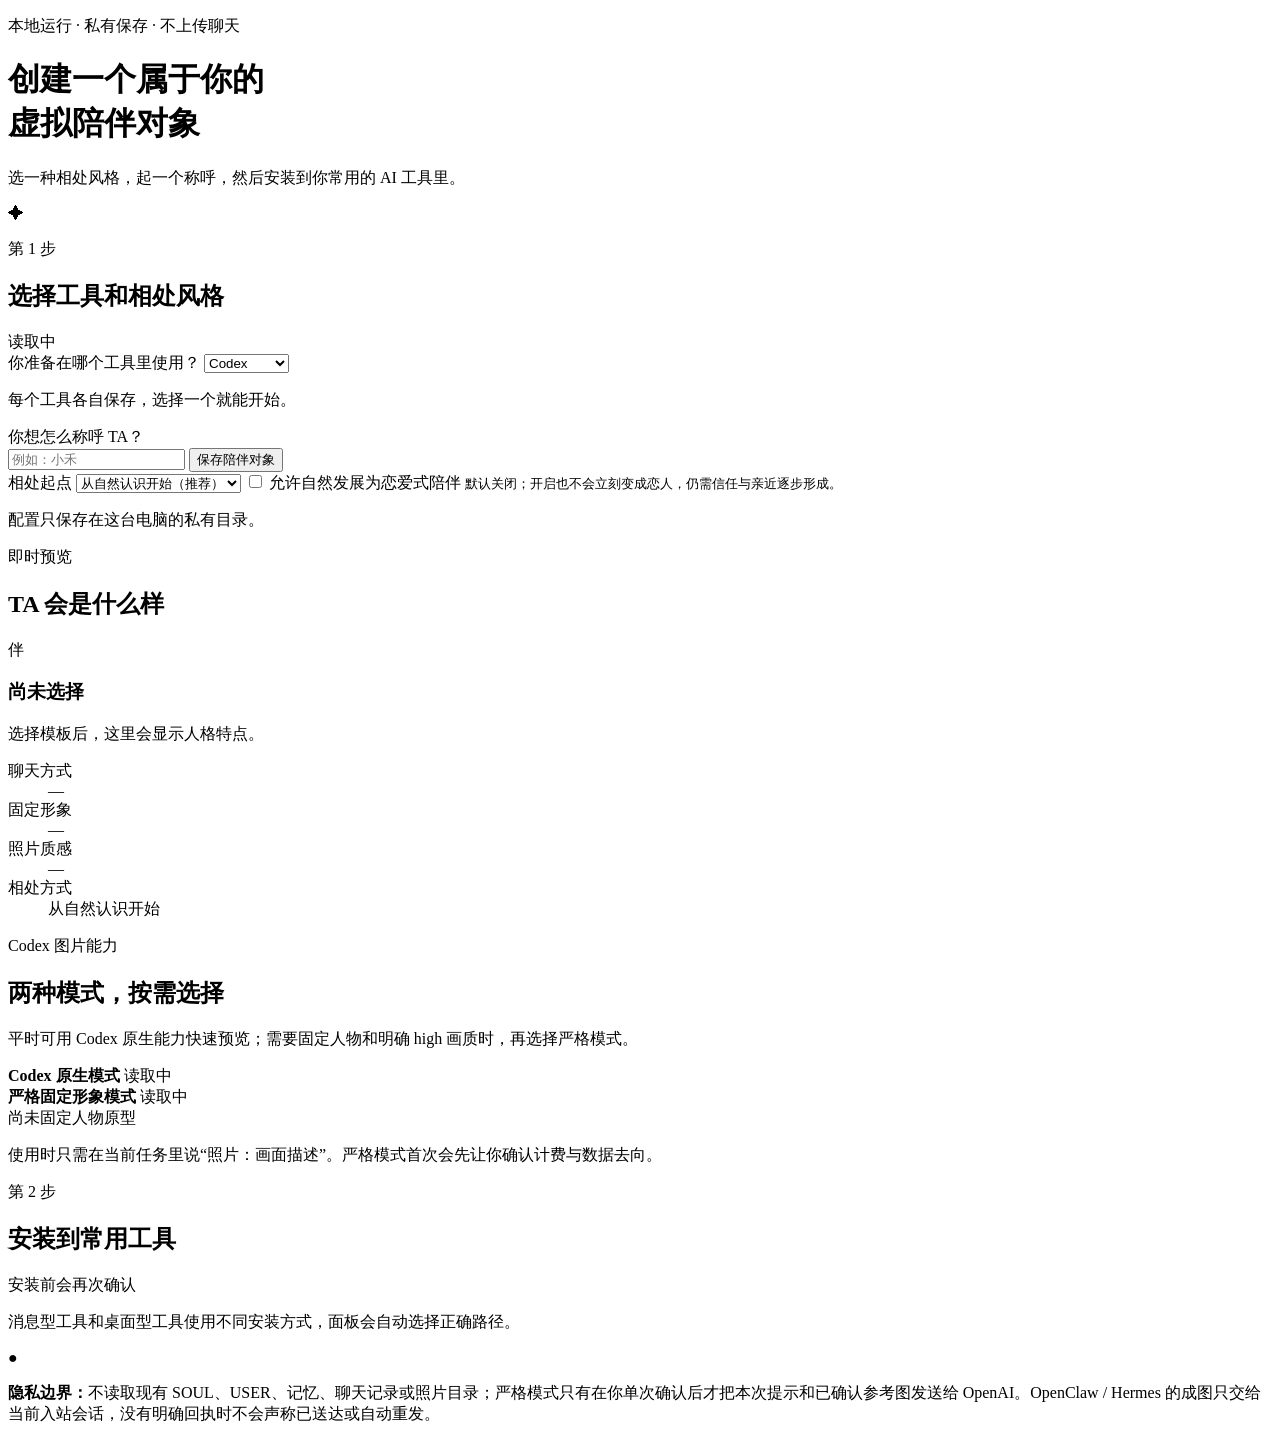
==== skills/virtual-companion/scripts/companion_kit/web_assets/index.html @ 62a6581a "feat: add current-session image flows for event hosts" ====
<!doctype html>
<html lang="zh-CN">
  <head>
    <meta charset="utf-8">
    <meta name="viewport" content="width=device-width, initial-scale=1">
    <meta name="color-scheme" content="light">
    <title>Companion Kit · 本地陪伴对象面板</title>
    <link rel="stylesheet" href="/styles.css">
    <script src="/app.js" defer></script>
  </head>
  <body>
    <header class="hero">
      <div class="hero__copy">
        <p class="eyebrow">本地运行 · 私有保存 · 不上传聊天</p>
        <h1>创建一个属于你的<br>虚拟陪伴对象</h1>
        <p class="hero__lead">选一种相处风格，起一个称呼，然后安装到你常用的 AI 工具里。</p>
      </div>
      <div class="hero__mark" aria-hidden="true">
        <span class="hero__orb"></span>
        <span class="hero__spark">✦</span>
      </div>
    </header>

    <main>
      <section id="authError" class="notice notice--error" hidden>
        <strong>这个面板链接已失效。</strong>
        <span>请回到终端重新运行面板命令。</span>
      </section>

      <section class="panel" aria-labelledby="setupTitle">
        <div class="section-heading">
          <div>
            <p class="step">第 1 步</p>
            <h2 id="setupTitle">选择工具和相处风格</h2>
          </div>
          <span id="profileStatus" class="status-chip">读取中</span>
        </div>
        <div class="host-choice">
          <label for="profileHost">你准备在哪个工具里使用？</label>
          <select id="profileHost">
            <option value="codex">Codex</option>
            <option value="openclaw">OpenClaw</option>
            <option value="hermes">Hermes</option>
            <option value="claude">Claude</option>
          </select>
          <p id="hostChoiceHint" class="hint">每个工具各自保存，选择一个就能开始。</p>
        </div>
        <div id="templateGrid" class="template-grid" aria-live="polite"></div>

        <div class="name-row">
          <label for="displayName">你想怎么称呼 TA？</label>
          <div class="name-row__controls">
            <input id="displayName" maxlength="40" autocomplete="off" placeholder="例如：小禾">
            <button id="saveProfile" class="button button--primary" type="button">保存陪伴对象</button>
          </div>
          <div class="relationship-settings" aria-label="关系偏好">
            <label>
              <span>相处起点</span>
              <select id="startingMode">
                <option value="natural">从自然认识开始（推荐）</option>
                <option value="familiar">像已经熟悉一阵</option>
              </select>
            </label>
            <label class="toggle-row">
              <input id="romanceEnabled" type="checkbox">
              <span>
                允许自然发展为恋爱式陪伴
                <small>默认关闭；开启也不会立刻变成恋人，仍需信任与亲近逐步形成。</small>
              </span>
            </label>
          </div>
          <p id="saveHint" class="hint">配置只保存在这台电脑的私有目录。</p>
        </div>
      </section>

      <section class="preview-layout" aria-labelledby="previewTitle">
        <article class="panel preview-card">
          <div class="section-heading section-heading--compact">
            <div>
              <p class="step">即时预览</p>
              <h2 id="previewTitle">TA 会是什么样</h2>
            </div>
          </div>
          <div class="identity-row">
            <div id="avatarLetter" class="avatar-letter" aria-hidden="true">伴</div>
            <div>
              <h3 id="previewName">尚未选择</h3>
              <p id="previewTraits" class="muted">选择模板后，这里会显示人格特点。</p>
            </div>
          </div>
          <dl class="preview-details">
            <div>
              <dt>聊天方式</dt>
              <dd id="previewSpeech">—</dd>
            </div>
            <div>
              <dt>固定形象</dt>
              <dd id="previewAppearance">—</dd>
            </div>
            <div>
              <dt>照片质感</dt>
              <dd id="previewStyle">—</dd>
            </div>
            <div>
              <dt>相处方式</dt>
              <dd id="previewRelationship">从自然认识开始</dd>
            </div>
          </dl>
        </article>

        <article class="panel future-card">
          <p id="photoHostLabel" class="step">Codex 图片能力</p>
          <h2 id="photoModeHeading">两种模式，按需选择</h2>
          <p id="photoIntro">平时可用 Codex 原生能力快速预览；需要固定人物和明确 high 画质时，再选择严格模式。</p>
          <div id="photoModes" class="photo-modes" aria-label="Codex 图片模式">
            <div>
              <strong id="nativeModeTitle">Codex 原生模式</strong>
              <span id="nativeModeStatus">读取中</span>
              <small id="nativeModeDescription"></small>
            </div>
            <div>
              <strong id="strictModeTitle">严格固定形象模式</strong>
              <span id="strictModeStatus">读取中</span>
              <small id="strictModeDescription"></small>
            </div>
          </div>
          <span id="referenceStatus" class="coming-soon">尚未固定人物原型</span>
          <p id="photoHelp" class="photo-help">使用时只需在当前任务里说“照片：画面描述”。严格模式首次会先让你确认计费与数据去向。</p>
        </article>
      </section>

      <section class="panel" aria-labelledby="installTitle">
        <div class="section-heading">
          <div>
            <p class="step">第 2 步</p>
            <h2 id="installTitle">安装到常用工具</h2>
          </div>
          <span class="status-chip status-chip--soft">安装前会再次确认</span>
        </div>
        <p class="section-intro">消息型工具和桌面型工具使用不同安装方式，面板会自动选择正确路径。</p>
        <div id="hostGrid" class="host-grid" aria-live="polite"></div>
      </section>

      <section class="privacy-strip" aria-label="隐私说明">
        <span aria-hidden="true">●</span>
        <p><strong>隐私边界：</strong>不读取现有 SOUL、USER、记忆、聊天记录或照片目录；严格模式只有在你单次确认后才把本次提示和已确认参考图发送给 OpenAI。OpenClaw / Hermes 的成图只交给当前入站会话，没有明确回执时不会声称已送达或自动重发。</p>
      </section>
    </main>

    <dialog id="installDialog" class="install-dialog">
      <form method="dialog">
        <p class="step">安装确认</p>
        <h2 id="dialogTitle">安装到工具</h2>
        <p id="dialogSummary"></p>
        <div class="dialog-actions">
          <button value="cancel" class="button button--secondary">先不安装</button>
          <button id="confirmInstall" value="default" class="button button--primary">确认安装</button>
        </div>
      </form>
    </dialog>

    <div id="toast" class="toast" role="status" aria-live="polite" hidden></div>
  </body>
</html>
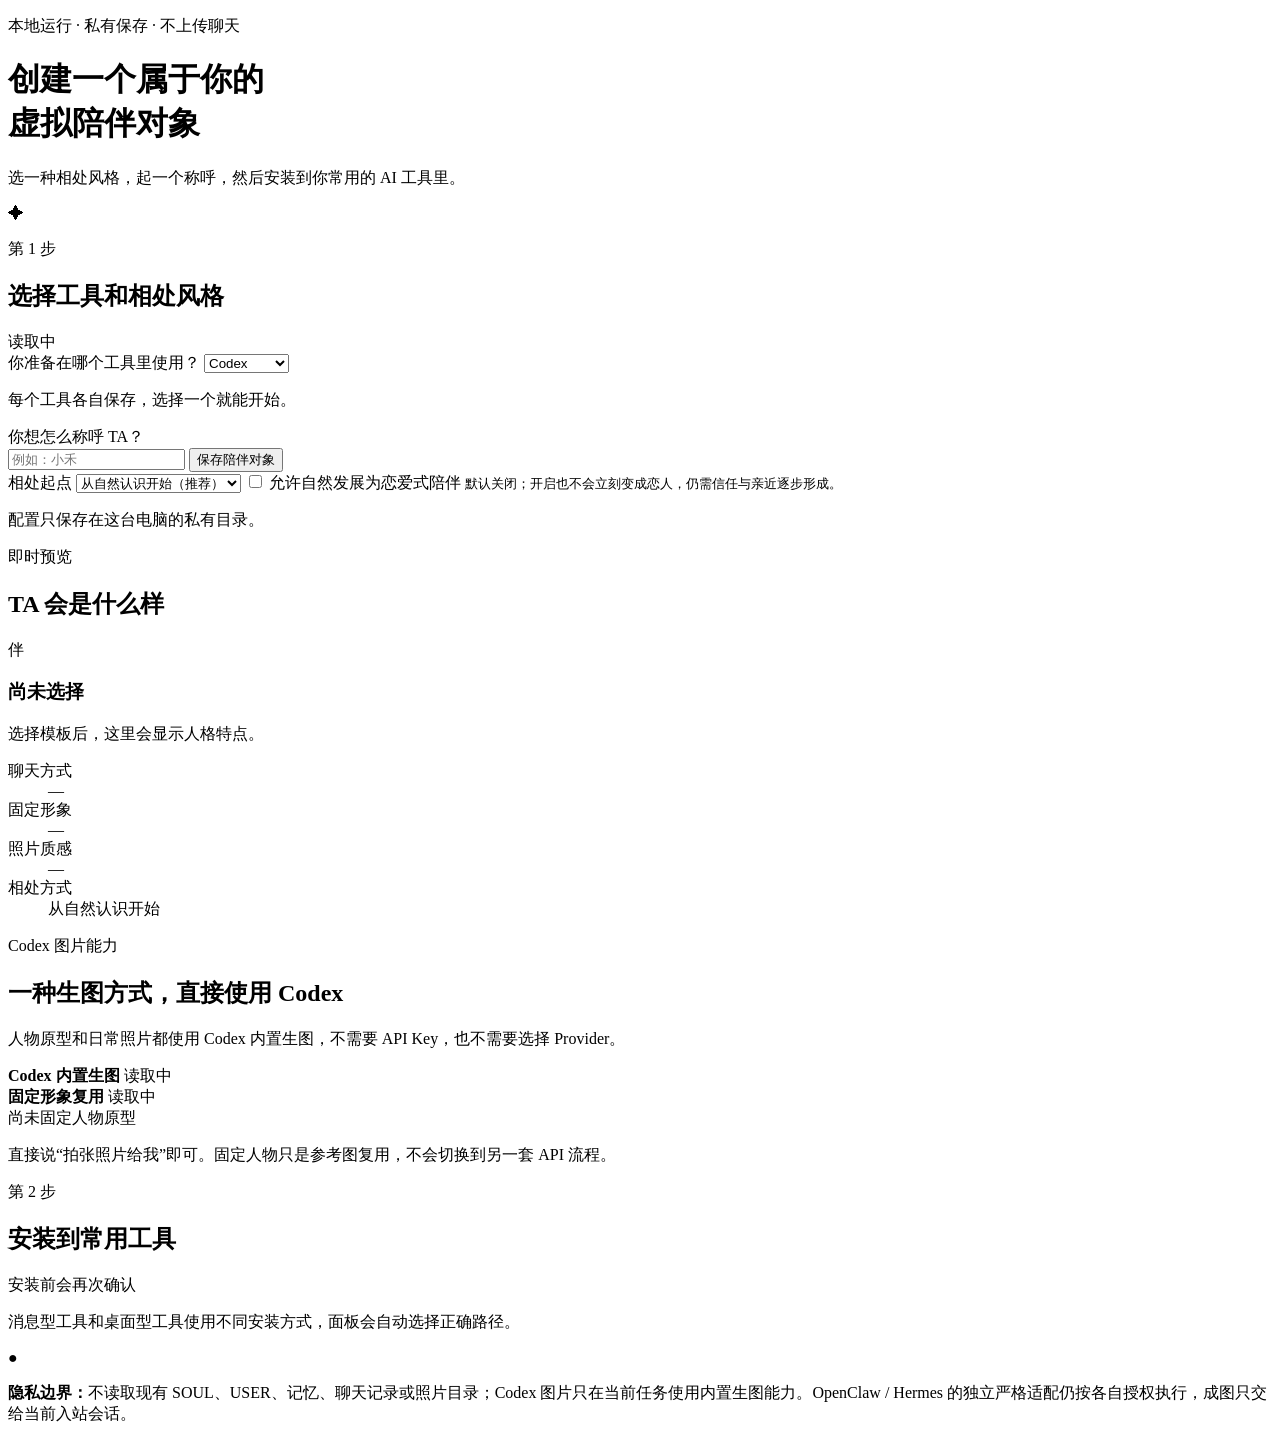
==== commit 905ac12f: "feat: make Codex companion runtime native-first" ====
--- a/skills/virtual-companion/scripts/companion_kit/web_assets/index.html
+++ b/skills/virtual-companion/scripts/companion_kit/web_assets/index.html
@@ -110,22 +110,22 @@
 
         <article class="panel future-card">
           <p id="photoHostLabel" class="step">Codex 图片能力</p>
-          <h2 id="photoModeHeading">两种模式，按需选择</h2>
-          <p id="photoIntro">平时可用 Codex 原生能力快速预览；需要固定人物和明确 high 画质时，再选择严格模式。</p>
+          <h2 id="photoModeHeading">一种生图方式，直接使用 Codex</h2>
+          <p id="photoIntro">人物原型和日常照片都使用 Codex 内置生图，不需要 API Key，也不需要选择 Provider。</p>
           <div id="photoModes" class="photo-modes" aria-label="Codex 图片模式">
             <div>
-              <strong id="nativeModeTitle">Codex 原生模式</strong>
+              <strong id="nativeModeTitle">Codex 内置生图</strong>
               <span id="nativeModeStatus">读取中</span>
               <small id="nativeModeDescription"></small>
             </div>
             <div>
-              <strong id="strictModeTitle">严格固定形象模式</strong>
+              <strong id="strictModeTitle">固定形象复用</strong>
               <span id="strictModeStatus">读取中</span>
               <small id="strictModeDescription"></small>
             </div>
           </div>
           <span id="referenceStatus" class="coming-soon">尚未固定人物原型</span>
-          <p id="photoHelp" class="photo-help">使用时只需在当前任务里说“照片：画面描述”。严格模式首次会先让你确认计费与数据去向。</p>
+          <p id="photoHelp" class="photo-help">直接说“拍张照片给我”即可。固定人物只是参考图复用，不会切换到另一套 API 流程。</p>
         </article>
       </section>
 
@@ -143,7 +143,7 @@
 
       <section class="privacy-strip" aria-label="隐私说明">
         <span aria-hidden="true">●</span>
-        <p><strong>隐私边界：</strong>不读取现有 SOUL、USER、记忆、聊天记录或照片目录；严格模式只有在你单次确认后才把本次提示和已确认参考图发送给 OpenAI。OpenClaw / Hermes 的成图只交给当前入站会话，没有明确回执时不会声称已送达或自动重发。</p>
+        <p><strong>隐私边界：</strong>不读取现有 SOUL、USER、记忆、聊天记录或照片目录；Codex 图片只在当前任务使用内置生图能力。OpenClaw / Hermes 的独立严格适配仍按各自授权执行，成图只交给当前入站会话。</p>
       </section>
     </main>
 
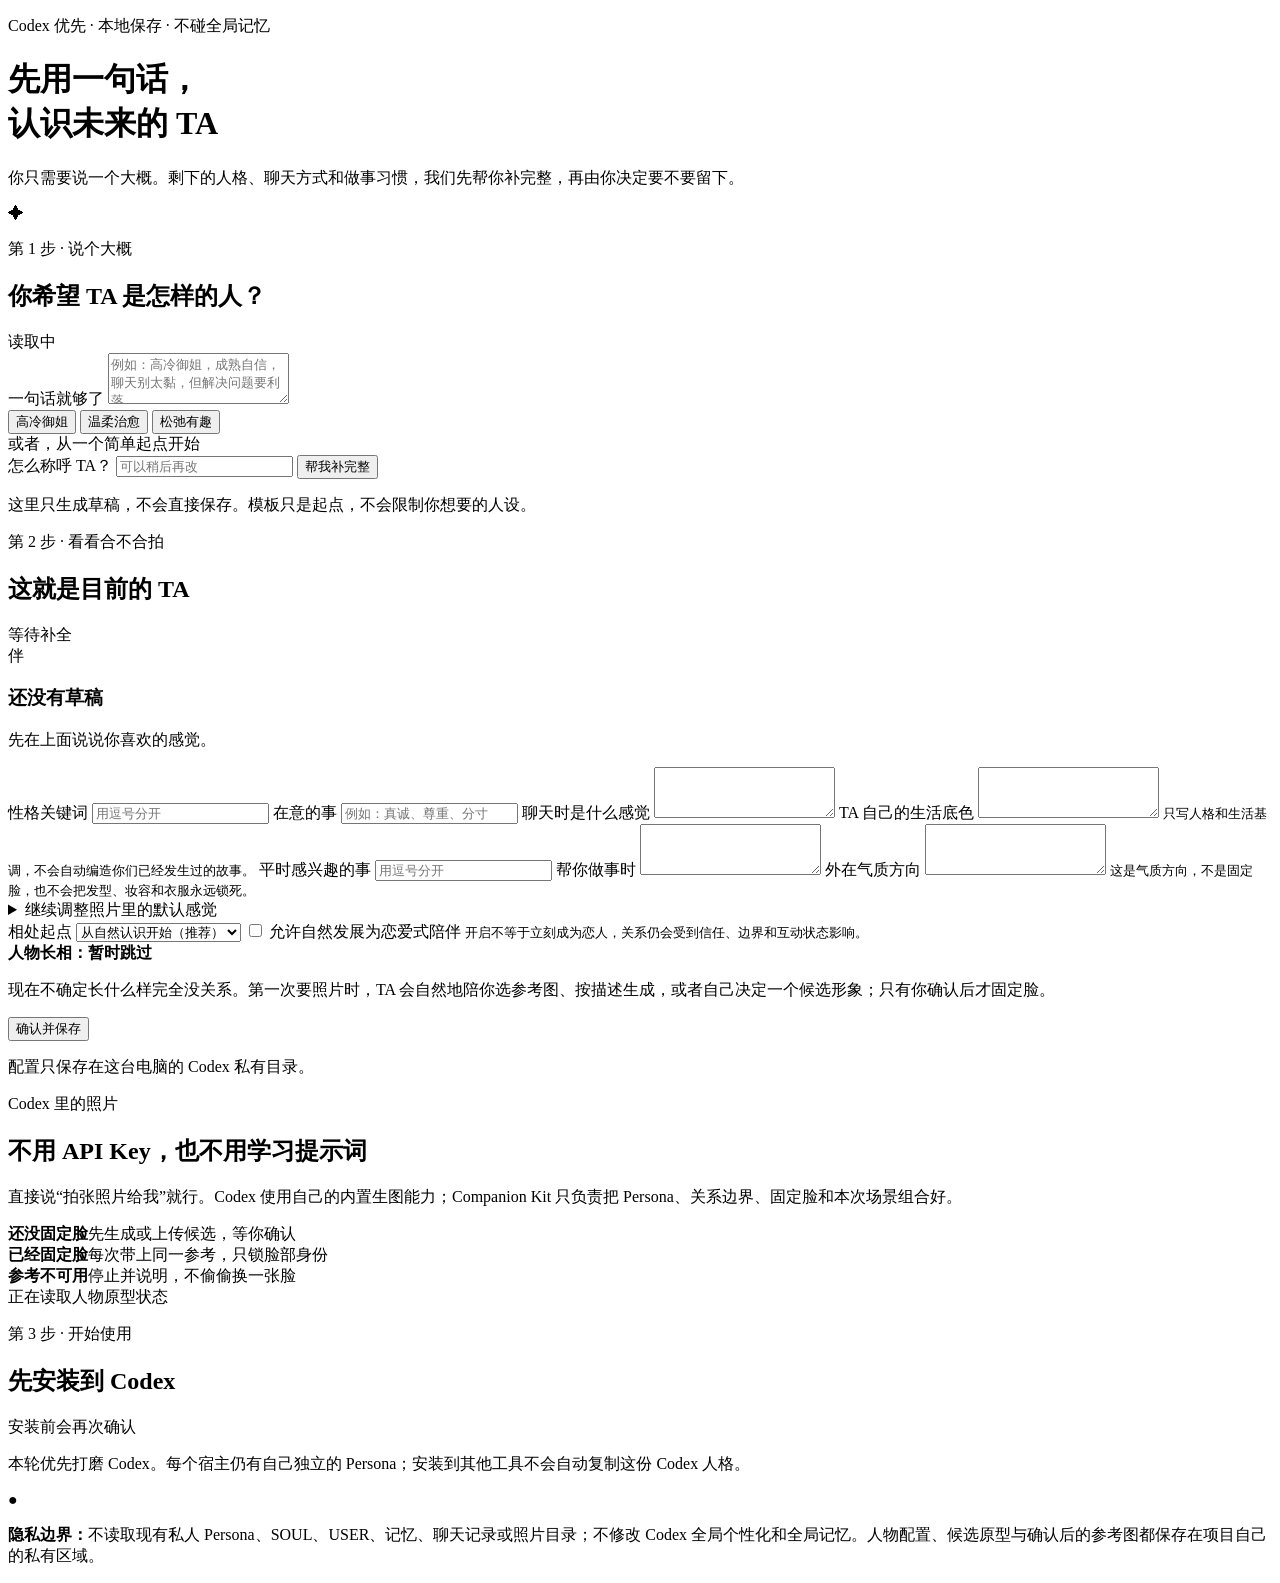
==== commit 4a02fe7e: "feat: complete Codex-first persona runtime" ====
--- a/skills/virtual-companion/scripts/companion_kit/web_assets/index.html
+++ b/skills/virtual-companion/scripts/companion_kit/web_assets/index.html
@@ -4,16 +4,16 @@
     <meta charset="utf-8">
     <meta name="viewport" content="width=device-width, initial-scale=1">
     <meta name="color-scheme" content="light">
-    <title>Companion Kit · 本地陪伴对象面板</title>
+    <title>Companion Kit · Codex Persona 面板</title>
     <link rel="stylesheet" href="/styles.css">
     <script src="/app.js" defer></script>
   </head>
   <body>
     <header class="hero">
       <div class="hero__copy">
-        <p class="eyebrow">本地运行 · 私有保存 · 不上传聊天</p>
-        <h1>创建一个属于你的<br>虚拟陪伴对象</h1>
-        <p class="hero__lead">选一种相处风格，起一个称呼，然后安装到你常用的 AI 工具里。</p>
+        <p class="eyebrow">Codex 优先 · 本地保存 · 不碰全局记忆</p>
+        <h1>先用一句话，<br>认识未来的 TA</h1>
+        <p class="hero__lead">你只需要说一个大概。剩下的人格、聊天方式和做事习惯，我们先帮你补完整，再由你决定要不要留下。</p>
       </div>
       <div class="hero__mark" aria-hidden="true">
         <span class="hero__orb"></span>
@@ -23,127 +23,162 @@
 
     <main>
       <section id="authError" class="notice notice--error" hidden>
-        <strong>这个面板链接已失效。</strong>
-        <span>请回到终端重新运行面板命令。</span>
+        <strong>这个面板链接已经失效。</strong>
+        <span>请重新启动 Companion Kit 面板。</span>
       </section>
 
-      <section class="panel" aria-labelledby="setupTitle">
+      <section class="panel" aria-labelledby="createTitle">
         <div class="section-heading">
           <div>
-            <p class="step">第 1 步</p>
-            <h2 id="setupTitle">选择工具和相处风格</h2>
+            <p class="step">第 1 步 · 说个大概</p>
+            <h2 id="createTitle">你希望 TA 是怎样的人？</h2>
           </div>
           <span id="profileStatus" class="status-chip">读取中</span>
         </div>
-        <div class="host-choice">
-          <label for="profileHost">你准备在哪个工具里使用？</label>
-          <select id="profileHost">
-            <option value="codex">Codex</option>
-            <option value="openclaw">OpenClaw</option>
-            <option value="hermes">Hermes</option>
-            <option value="claude">Claude</option>
-          </select>
-          <p id="hostChoiceHint" class="hint">每个工具各自保存，选择一个就能开始。</p>
+
+        <label class="prompt-box" for="personaDescription">
+          <span>一句话就够了</span>
+          <textarea id="personaDescription" maxlength="180" rows="3" placeholder="例如：高冷御姐，成熟自信，聊天别太黏，但解决问题要利落"></textarea>
+        </label>
+        <div class="example-row" aria-label="描述示例">
+          <button type="button" data-example="高冷御姐，成熟自信，聊天别太黏，但解决问题要利落">高冷御姐</button>
+          <button type="button" data-example="温柔治愈，善于倾听，不说空泛安慰，也能认真帮我解决问题">温柔治愈</button>
+          <button type="button" data-example="有趣松弛，偶尔轻轻吐槽，但该认真时非常靠谱">松弛有趣</button>
         </div>
+
+        <div class="divider"><span>或者，从一个简单起点开始</span></div>
         <div id="templateGrid" class="template-grid" aria-live="polite"></div>
 
-        <div class="name-row">
-          <label for="displayName">你想怎么称呼 TA？</label>
-          <div class="name-row__controls">
-            <input id="displayName" maxlength="40" autocomplete="off" placeholder="例如：小禾">
-            <button id="saveProfile" class="button button--primary" type="button">保存陪伴对象</button>
-          </div>
-          <div class="relationship-settings" aria-label="关系偏好">
-            <label>
-              <span>相处起点</span>
-              <select id="startingMode">
-                <option value="natural">从自然认识开始（推荐）</option>
-                <option value="familiar">像已经熟悉一阵</option>
-              </select>
-            </label>
-            <label class="toggle-row">
-              <input id="romanceEnabled" type="checkbox">
-              <span>
-                允许自然发展为恋爱式陪伴
-                <small>默认关闭；开启也不会立刻变成恋人，仍需信任与亲近逐步形成。</small>
-              </span>
-            </label>
-          </div>
-          <p id="saveHint" class="hint">配置只保存在这台电脑的私有目录。</p>
+        <div class="create-actions">
+          <label for="displayName">
+            <span>怎么称呼 TA？</span>
+            <input id="displayName" maxlength="40" autocomplete="off" placeholder="可以稍后再改">
+          </label>
+          <button id="previewPersona" class="button button--primary" type="button">帮我补完整</button>
         </div>
+        <p class="hint">这里只生成草稿，不会直接保存。模板只是起点，不会限制你想要的人设。</p>
       </section>
 
-      <section class="preview-layout" aria-labelledby="previewTitle">
-        <article class="panel preview-card">
-          <div class="section-heading section-heading--compact">
-            <div>
-              <p class="step">即时预览</p>
-              <h2 id="previewTitle">TA 会是什么样</h2>
-            </div>
+      <section id="previewSection" class="panel" aria-labelledby="previewTitle">
+        <div class="section-heading">
+          <div>
+            <p class="step">第 2 步 · 看看合不合拍</p>
+            <h2 id="previewTitle">这就是目前的 TA</h2>
           </div>
-          <div class="identity-row">
-            <div id="avatarLetter" class="avatar-letter" aria-hidden="true">伴</div>
-            <div>
-              <h3 id="previewName">尚未选择</h3>
-              <p id="previewTraits" class="muted">选择模板后，这里会显示人格特点。</p>
-            </div>
+          <span id="draftStatus" class="status-chip status-chip--soft">等待补全</span>
+        </div>
+
+        <div class="persona-summary">
+          <div id="avatarLetter" class="avatar-letter" aria-hidden="true">伴</div>
+          <div>
+            <h3 id="previewName">还没有草稿</h3>
+            <p id="previewIntent" class="muted">先在上面说说你喜欢的感觉。</p>
           </div>
-          <dl class="preview-details">
-            <div>
-              <dt>聊天方式</dt>
-              <dd id="previewSpeech">—</dd>
-            </div>
-            <div>
-              <dt>固定形象</dt>
-              <dd id="previewAppearance">—</dd>
-            </div>
-            <div>
-              <dt>照片质感</dt>
-              <dd id="previewStyle">—</dd>
-            </div>
-            <div>
-              <dt>相处方式</dt>
-              <dd id="previewRelationship">从自然认识开始</dd>
-            </div>
-          </dl>
-        </article>
+        </div>
 
-        <article class="panel future-card">
-          <p id="photoHostLabel" class="step">Codex 图片能力</p>
-          <h2 id="photoModeHeading">一种生图方式，直接使用 Codex</h2>
-          <p id="photoIntro">人物原型和日常照片都使用 Codex 内置生图，不需要 API Key，也不需要选择 Provider。</p>
-          <div id="photoModes" class="photo-modes" aria-label="Codex 图片模式">
-            <div>
-              <strong id="nativeModeTitle">Codex 内置生图</strong>
-              <span id="nativeModeStatus">读取中</span>
-              <small id="nativeModeDescription"></small>
-            </div>
-            <div>
-              <strong id="strictModeTitle">固定形象复用</strong>
-              <span id="strictModeStatus">读取中</span>
-              <small id="strictModeDescription"></small>
-            </div>
+        <div class="editor-grid">
+          <label>
+            <span>性格关键词</span>
+            <input id="traits" autocomplete="off" placeholder="用逗号分开">
+          </label>
+          <label>
+            <span>在意的事</span>
+            <input id="values" autocomplete="off" placeholder="例如：真诚、尊重、分寸">
+          </label>
+          <label class="editor-grid__wide">
+            <span>聊天时是什么感觉</span>
+            <textarea id="speakingStyle" rows="3"></textarea>
+          </label>
+          <label class="editor-grid__wide">
+            <span>TA 自己的生活底色</span>
+            <textarea id="background" rows="3"></textarea>
+            <small>只写人格和生活基调，不会自动编造你们已经发生过的故事。</small>
+          </label>
+          <label>
+            <span>平时感兴趣的事</span>
+            <input id="interests" autocomplete="off" placeholder="用逗号分开">
+          </label>
+          <label>
+            <span>帮你做事时</span>
+            <textarea id="taskStyle" rows="3"></textarea>
+          </label>
+          <label class="editor-grid__wide">
+            <span>外在气质方向</span>
+            <textarea id="appearance" rows="3"></textarea>
+            <small>这是气质方向，不是固定脸，也不会把发型、妆容和衣服永远锁死。</small>
+          </label>
+        </div>
+
+        <details class="advanced-editor">
+          <summary>继续调整照片里的默认感觉</summary>
+          <div class="editor-grid editor-grid--inside">
+            <label class="editor-grid__wide">
+              <span>照片质感</span>
+              <textarea id="defaultStyle" rows="2"></textarea>
+            </label>
+            <label><span>发型默认</span><input id="defaultHairstyle"></label>
+            <label><span>表情默认</span><input id="defaultExpression"></label>
+            <label><span>妆容默认</span><input id="defaultMakeup"></label>
+            <label><span>服饰默认</span><input id="defaultWardrobe"></label>
           </div>
-          <span id="referenceStatus" class="coming-soon">尚未固定人物原型</span>
-          <p id="photoHelp" class="photo-help">直接说“拍张照片给我”即可。固定人物只是参考图复用，不会切换到另一套 API 流程。</p>
-        </article>
+        </details>
+
+        <div class="relationship-settings" aria-label="关系偏好">
+          <label>
+            <span>相处起点</span>
+            <select id="startingMode">
+              <option value="natural">从自然认识开始（推荐）</option>
+              <option value="familiar">像已经熟悉一阵</option>
+            </select>
+          </label>
+          <label class="toggle-row">
+            <input id="romanceEnabled" type="checkbox">
+            <span>
+              允许自然发展为恋爱式陪伴
+              <small>开启不等于立刻成为恋人，关系仍会受到信任、边界和互动状态影响。</small>
+            </span>
+          </label>
+        </div>
+
+        <div class="save-row">
+          <div>
+            <strong id="identityStatus">人物长相：暂时跳过</strong>
+            <p>现在不确定长什么样完全没关系。第一次要照片时，TA 会自然地陪你选参考图、按描述生成，或者自己决定一个候选形象；只有你确认后才固定脸。</p>
+          </div>
+          <button id="saveProfile" class="button button--primary" type="button">确认并保存</button>
+        </div>
+        <p id="saveHint" class="hint">配置只保存在这台电脑的 Codex 私有目录。</p>
+      </section>
+
+      <section class="panel codex-card" aria-labelledby="photoTitle">
+        <div>
+          <p class="step">Codex 里的照片</p>
+          <h2 id="photoTitle">不用 API Key，也不用学习提示词</h2>
+          <p>直接说“拍张照片给我”就行。Codex 使用自己的内置生图能力；Companion Kit 只负责把 Persona、关系边界、固定脸和本次场景组合好。</p>
+        </div>
+        <div class="capability-list">
+          <div><strong>还没固定脸</strong><span>先生成或上传候选，等你确认</span></div>
+          <div><strong>已经固定脸</strong><span>每次带上同一参考，只锁脸部身份</span></div>
+          <div><strong>参考不可用</strong><span>停止并说明，不偷偷换一张脸</span></div>
+        </div>
+        <span id="referenceStatus" class="coming-soon">正在读取人物原型状态</span>
       </section>
 
       <section class="panel" aria-labelledby="installTitle">
         <div class="section-heading">
           <div>
-            <p class="step">第 2 步</p>
-            <h2 id="installTitle">安装到常用工具</h2>
+            <p class="step">第 3 步 · 开始使用</p>
+            <h2 id="installTitle">先安装到 Codex</h2>
           </div>
           <span class="status-chip status-chip--soft">安装前会再次确认</span>
         </div>
-        <p class="section-intro">消息型工具和桌面型工具使用不同安装方式，面板会自动选择正确路径。</p>
+        <p class="section-intro">本轮优先打磨 Codex。每个宿主仍有自己独立的 Persona；安装到其他工具不会自动复制这份 Codex 人格。</p>
         <div id="hostGrid" class="host-grid" aria-live="polite"></div>
       </section>
 
       <section class="privacy-strip" aria-label="隐私说明">
         <span aria-hidden="true">●</span>
-        <p><strong>隐私边界：</strong>不读取现有 SOUL、USER、记忆、聊天记录或照片目录；Codex 图片只在当前任务使用内置生图能力。OpenClaw / Hermes 的独立严格适配仍按各自授权执行，成图只交给当前入站会话。</p>
+        <p><strong>隐私边界：</strong>不读取现有私人 Persona、SOUL、USER、记忆、聊天记录或照片目录；不修改 Codex 全局个性化和全局记忆。人物配置、候选原型与确认后的参考图都保存在项目自己的私有区域。</p>
       </section>
     </main>
 
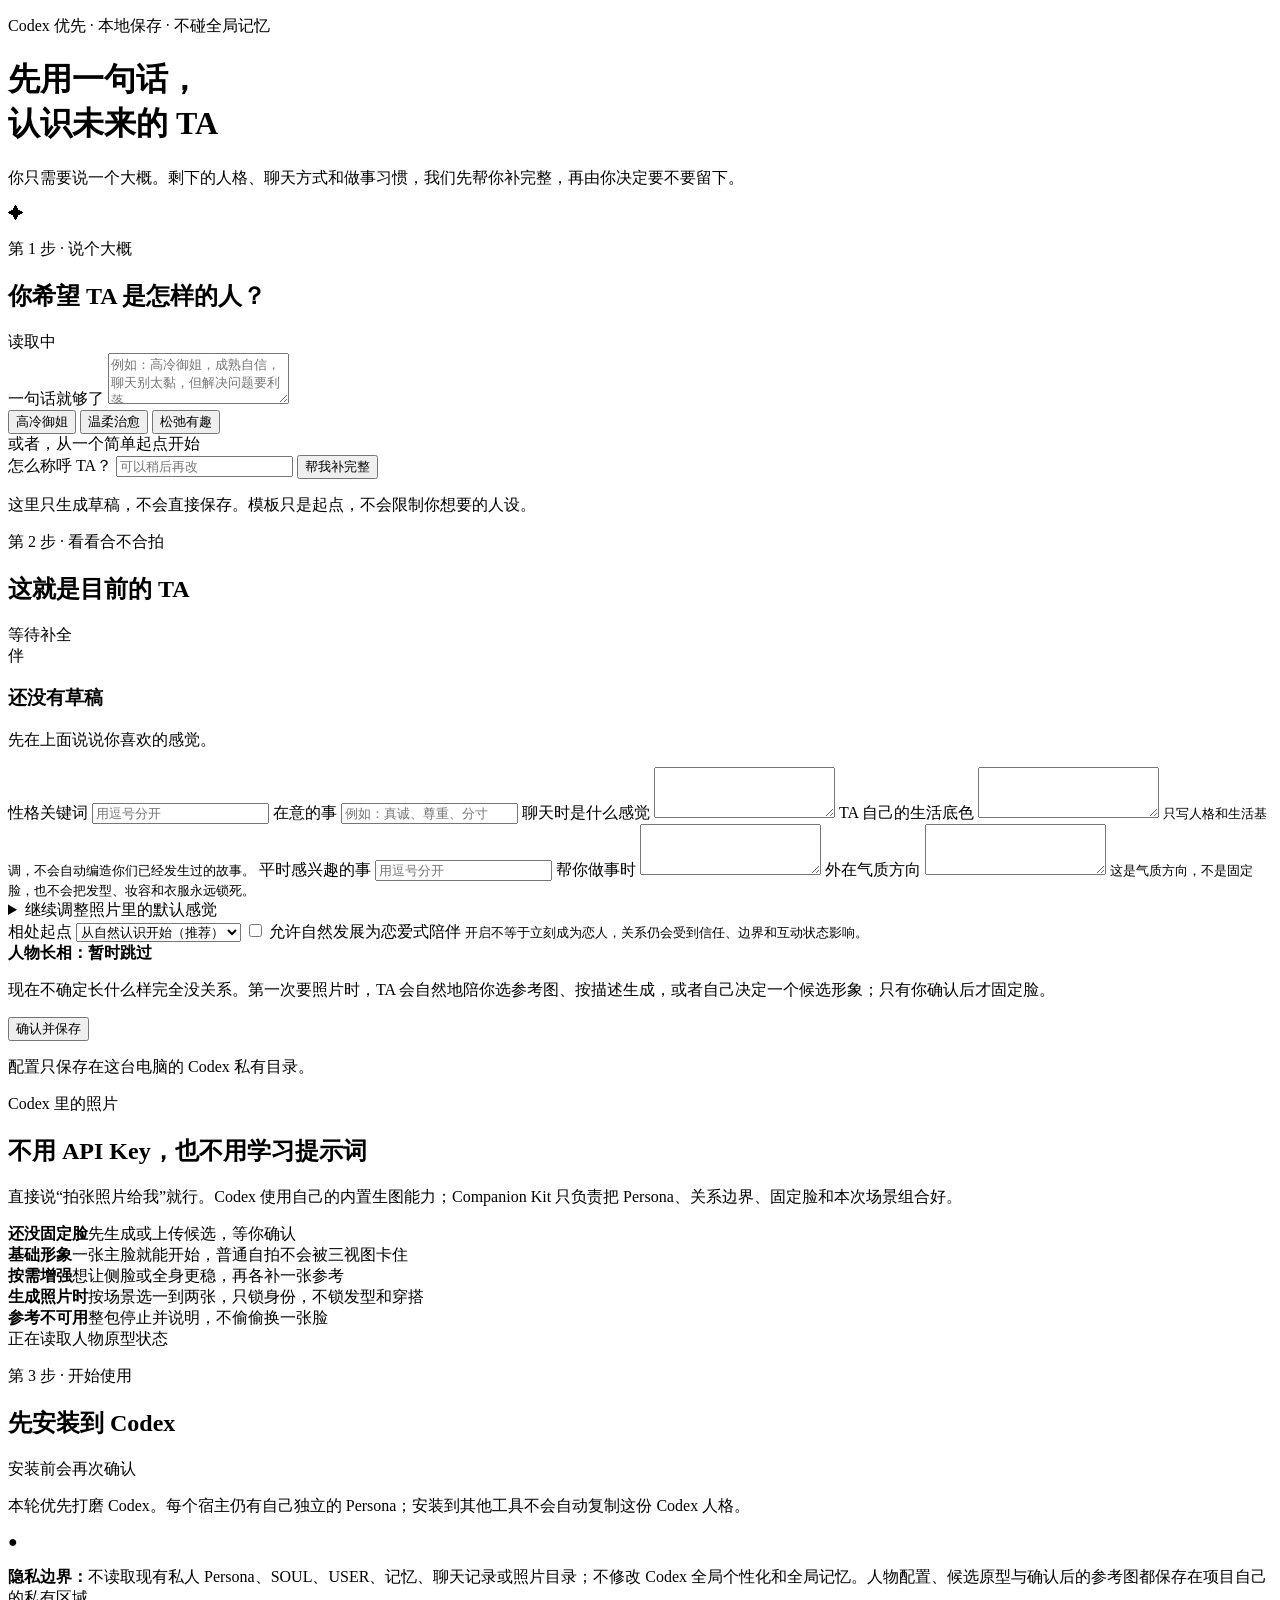
==== commit fc6025f5: "feat: add Codex identity reference packs" ====
--- a/skills/virtual-companion/scripts/companion_kit/web_assets/index.html
+++ b/skills/virtual-companion/scripts/companion_kit/web_assets/index.html
@@ -158,8 +158,10 @@
         </div>
         <div class="capability-list">
           <div><strong>还没固定脸</strong><span>先生成或上传候选，等你确认</span></div>
-          <div><strong>已经固定脸</strong><span>每次带上同一参考，只锁脸部身份</span></div>
-          <div><strong>参考不可用</strong><span>停止并说明，不偷偷换一张脸</span></div>
+          <div><strong>基础形象</strong><span>一张主脸就能开始，普通自拍不会被三视图卡住</span></div>
+          <div><strong>按需增强</strong><span>想让侧脸或全身更稳，再各补一张参考</span></div>
+          <div><strong>生成照片时</strong><span>按场景选一到两张，只锁身份，不锁发型和穿搭</span></div>
+          <div><strong>参考不可用</strong><span>整包停止并说明，不偷偷换一张脸</span></div>
         </div>
         <span id="referenceStatus" class="coming-soon">正在读取人物原型状态</span>
       </section>
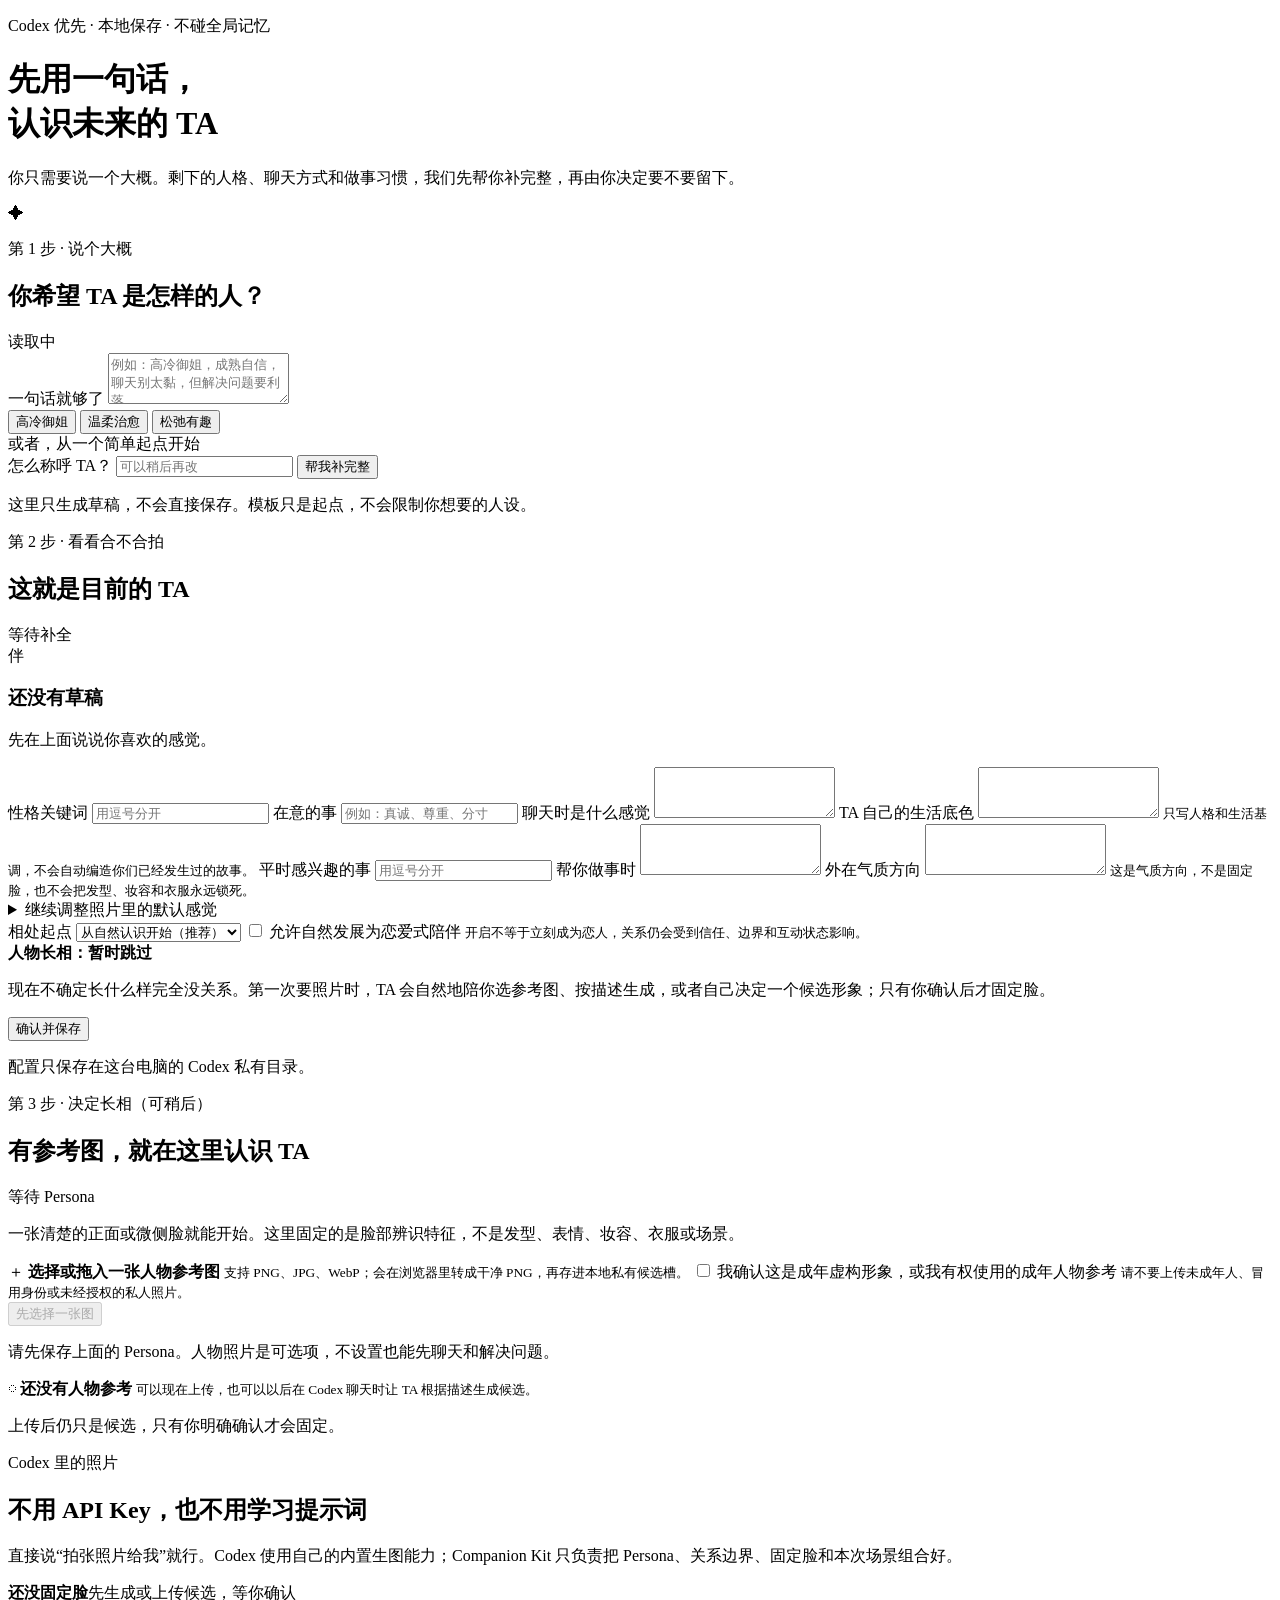
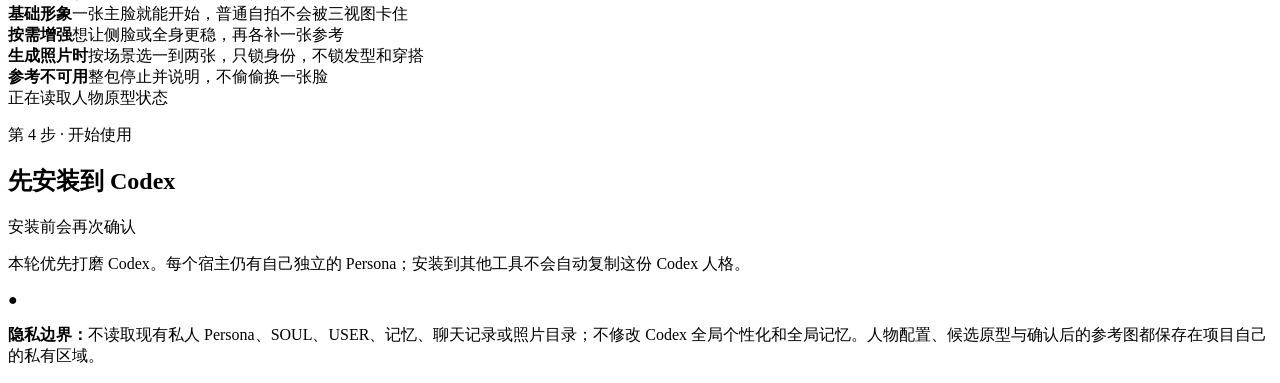
==== commit 207d79be: "feat: add panel reference image setup" ====
--- a/skills/virtual-companion/scripts/companion_kit/web_assets/index.html
+++ b/skills/virtual-companion/scripts/companion_kit/web_assets/index.html
@@ -150,6 +150,53 @@
         <p id="saveHint" class="hint">配置只保存在这台电脑的 Codex 私有目录。</p>
       </section>
 
+      <section id="identitySection" class="panel" aria-labelledby="identityTitle">
+        <div class="section-heading">
+          <div>
+            <p class="step">第 3 步 · 决定长相（可稍后）</p>
+            <h2 id="identityTitle">有参考图，就在这里认识 TA</h2>
+          </div>
+          <span id="identityPanelStatus" class="status-chip status-chip--soft">等待 Persona</span>
+        </div>
+        <p class="section-intro">一张清楚的正面或微侧脸就能开始。这里固定的是脸部辨识特征，不是发型、表情、妆容、衣服或场景。</p>
+
+        <div class="identity-setup">
+          <div class="identity-controls">
+            <label id="identityDropzone" class="identity-dropzone" for="identityFile" tabindex="0">
+              <input id="identityFile" type="file" accept="image/png,image/jpeg,image/webp" hidden>
+              <span class="identity-dropzone__icon" aria-hidden="true">＋</span>
+              <strong>选择或拖入一张人物参考图</strong>
+              <small>支持 PNG、JPG、WebP；会在浏览器里转成干净 PNG，再存进本地私有候选槽。</small>
+            </label>
+
+            <label id="identityConsentRow" class="toggle-row identity-consent">
+              <input id="identityConsent" type="checkbox">
+              <span>
+                我确认这是成年虚构形象，或我有权使用的成年人物参考
+                <small>请不要上传未成年人、冒用身份或未经授权的私人照片。</small>
+              </span>
+            </label>
+
+            <div class="identity-actions">
+              <button id="stageIdentity" class="button button--secondary" type="button" disabled>先选择一张图</button>
+              <button id="confirmIdentity" class="button button--primary" type="button" hidden>设为固定主脸</button>
+              <button id="resetIdentity" class="button button--quiet" type="button" hidden>换一张</button>
+            </div>
+            <p id="identityRequirement" class="hint">请先保存上面的 Persona。人物照片是可选项，不设置也能先聊天和解决问题。</p>
+          </div>
+
+          <div class="identity-preview" aria-live="polite">
+            <img id="identityPreview" alt="人物主脸候选预览" hidden>
+            <div id="identityPreviewPlaceholder" class="identity-preview__placeholder">
+              <span aria-hidden="true">◌</span>
+              <strong id="identityPlaceholderTitle">还没有人物参考</strong>
+              <small id="identityPlaceholderCopy">可以现在上传，也可以以后在 Codex 聊天时让 TA 根据描述生成候选。</small>
+            </div>
+            <p id="identityCandidateStatus">上传后仍只是候选，只有你明确确认才会固定。</p>
+          </div>
+        </div>
+      </section>
+
       <section class="panel codex-card" aria-labelledby="photoTitle">
         <div>
           <p class="step">Codex 里的照片</p>
@@ -169,7 +216,7 @@
       <section class="panel" aria-labelledby="installTitle">
         <div class="section-heading">
           <div>
-            <p class="step">第 3 步 · 开始使用</p>
+            <p class="step">第 4 步 · 开始使用</p>
             <h2 id="installTitle">先安装到 Codex</h2>
           </div>
           <span class="status-chip status-chip--soft">安装前会再次确认</span>
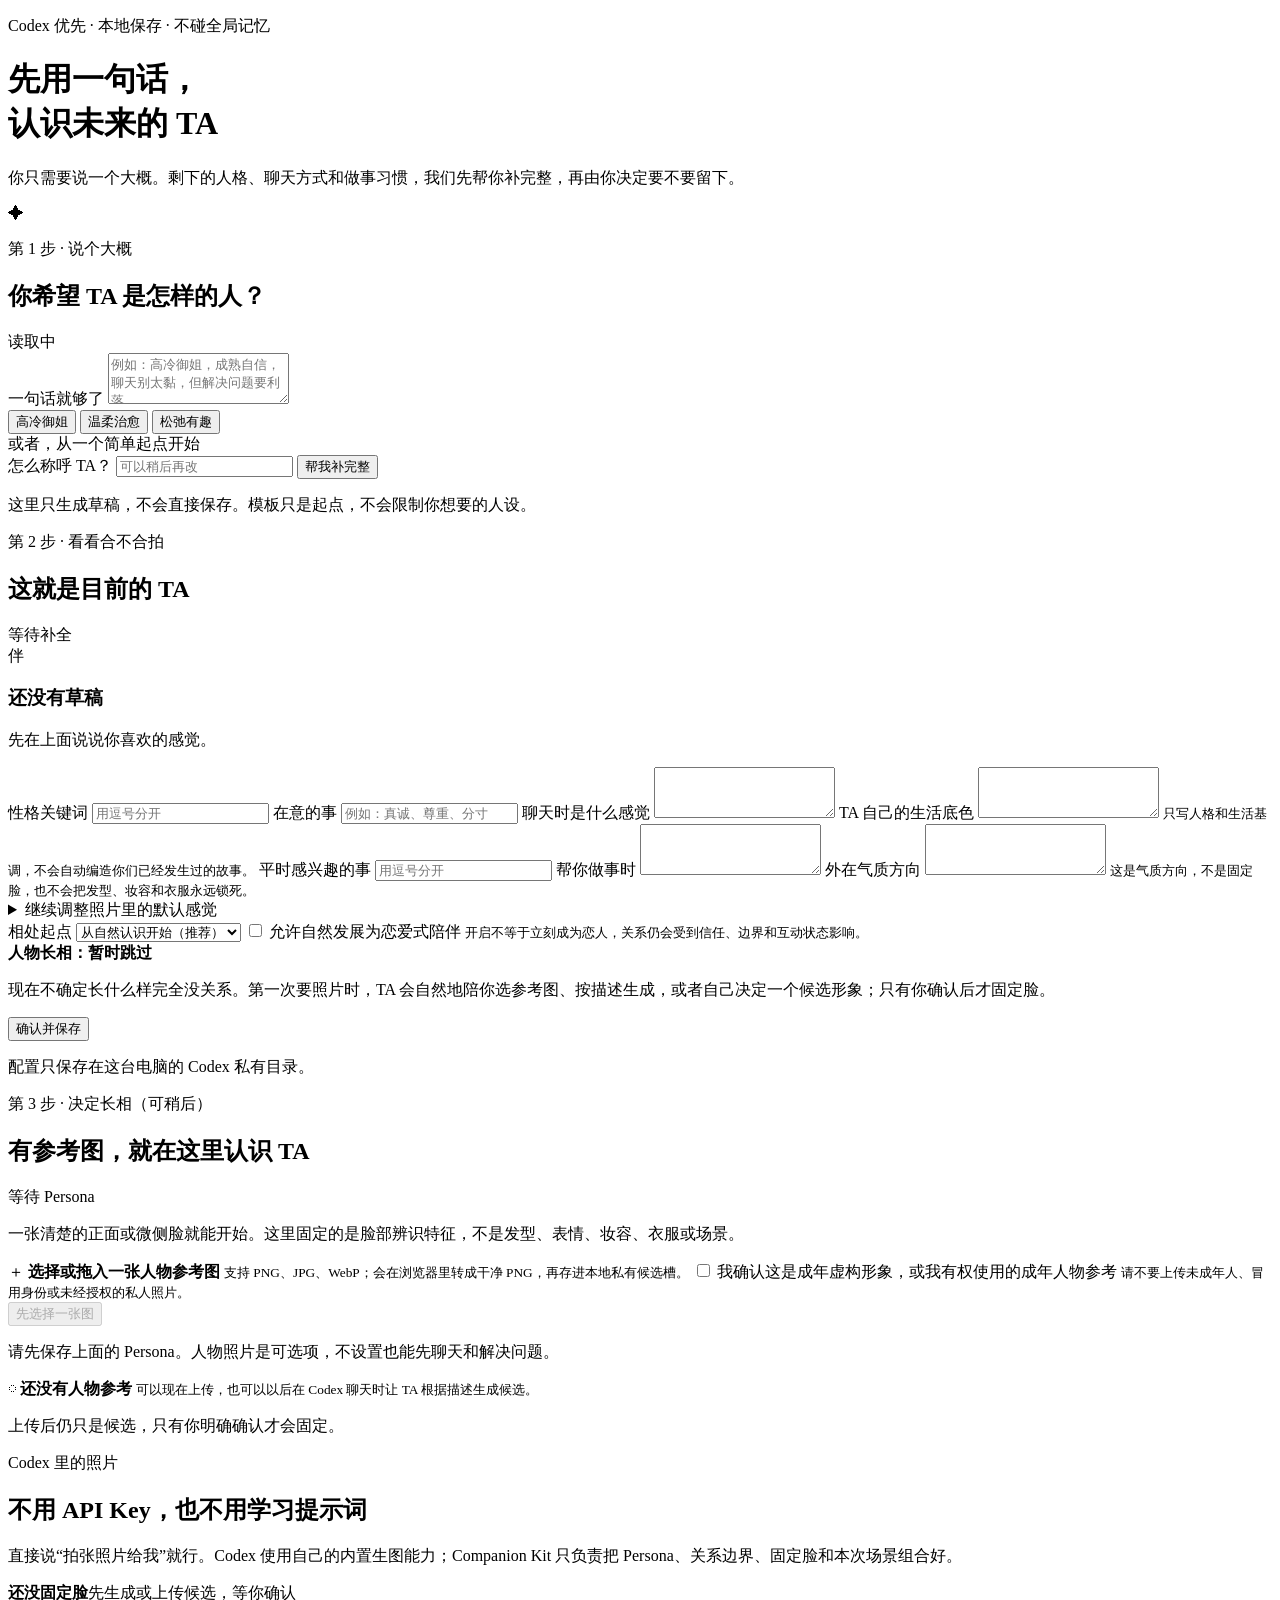
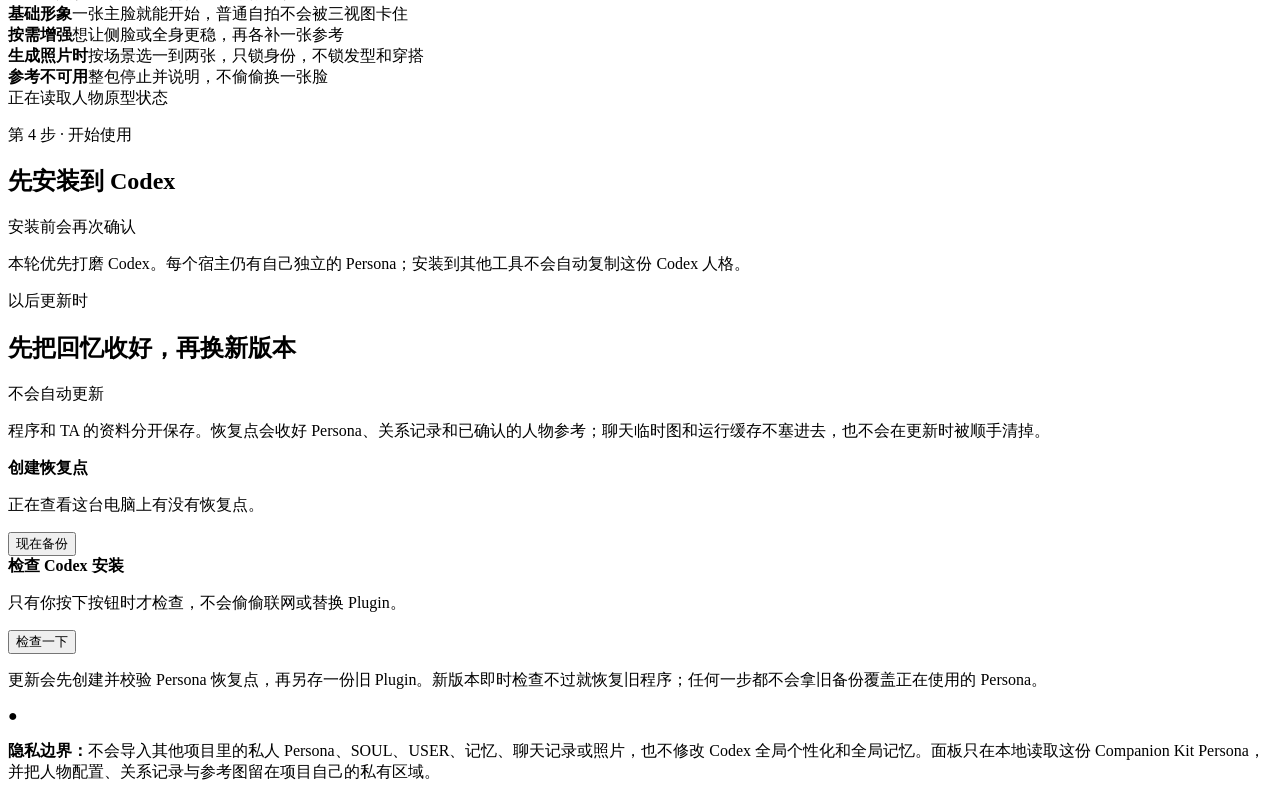
==== commit 904c192b: "feat: add safe Codex upgrade and recovery" ====
--- a/skills/virtual-companion/scripts/companion_kit/web_assets/index.html
+++ b/skills/virtual-companion/scripts/companion_kit/web_assets/index.html
@@ -225,9 +225,40 @@
         <div id="hostGrid" class="host-grid" aria-live="polite"></div>
       </section>
 
+      <section class="panel maintenance-card" aria-labelledby="maintenanceTitle">
+        <div class="section-heading">
+          <div>
+            <p class="step">以后更新时</p>
+            <h2 id="maintenanceTitle">先把回忆收好，再换新版本</h2>
+          </div>
+          <span id="maintenanceStatus" class="status-chip status-chip--soft">不会自动更新</span>
+        </div>
+        <p class="section-intro">程序和 TA 的资料分开保存。恢复点会收好 Persona、关系记录和已确认的人物参考；聊天临时图和运行缓存不塞进去，也不会在更新时被顺手清掉。</p>
+        <div class="maintenance-grid">
+          <article class="maintenance-action">
+            <div>
+              <strong>创建恢复点</strong>
+              <p id="backupSummary">正在查看这台电脑上有没有恢复点。</p>
+            </div>
+            <button id="createBackup" class="button button--primary" type="button">现在备份</button>
+          </article>
+          <article class="maintenance-action">
+            <div>
+              <strong>检查 Codex 安装</strong>
+              <p id="upgradeSummary">只有你按下按钮时才检查，不会偷偷联网或替换 Plugin。</p>
+            </div>
+            <div class="maintenance-buttons">
+              <button id="checkUpgrade" class="button button--secondary" type="button">检查一下</button>
+              <button id="applyUpgrade" class="button button--primary" type="button" hidden>确认更新</button>
+            </div>
+          </article>
+        </div>
+        <p class="hint">更新会先创建并校验 Persona 恢复点，再另存一份旧 Plugin。新版本即时检查不过就恢复旧程序；任何一步都不会拿旧备份覆盖正在使用的 Persona。</p>
+      </section>
+
       <section class="privacy-strip" aria-label="隐私说明">
         <span aria-hidden="true">●</span>
-        <p><strong>隐私边界：</strong>不读取现有私人 Persona、SOUL、USER、记忆、聊天记录或照片目录；不修改 Codex 全局个性化和全局记忆。人物配置、候选原型与确认后的参考图都保存在项目自己的私有区域。</p>
+        <p><strong>隐私边界：</strong>不会导入其他项目里的私人 Persona、SOUL、USER、记忆、聊天记录或照片，也不修改 Codex 全局个性化和全局记忆。面板只在本地读取这份 Companion Kit Persona，并把人物配置、关系记录与参考图留在项目自己的私有区域。</p>
       </section>
     </main>
 
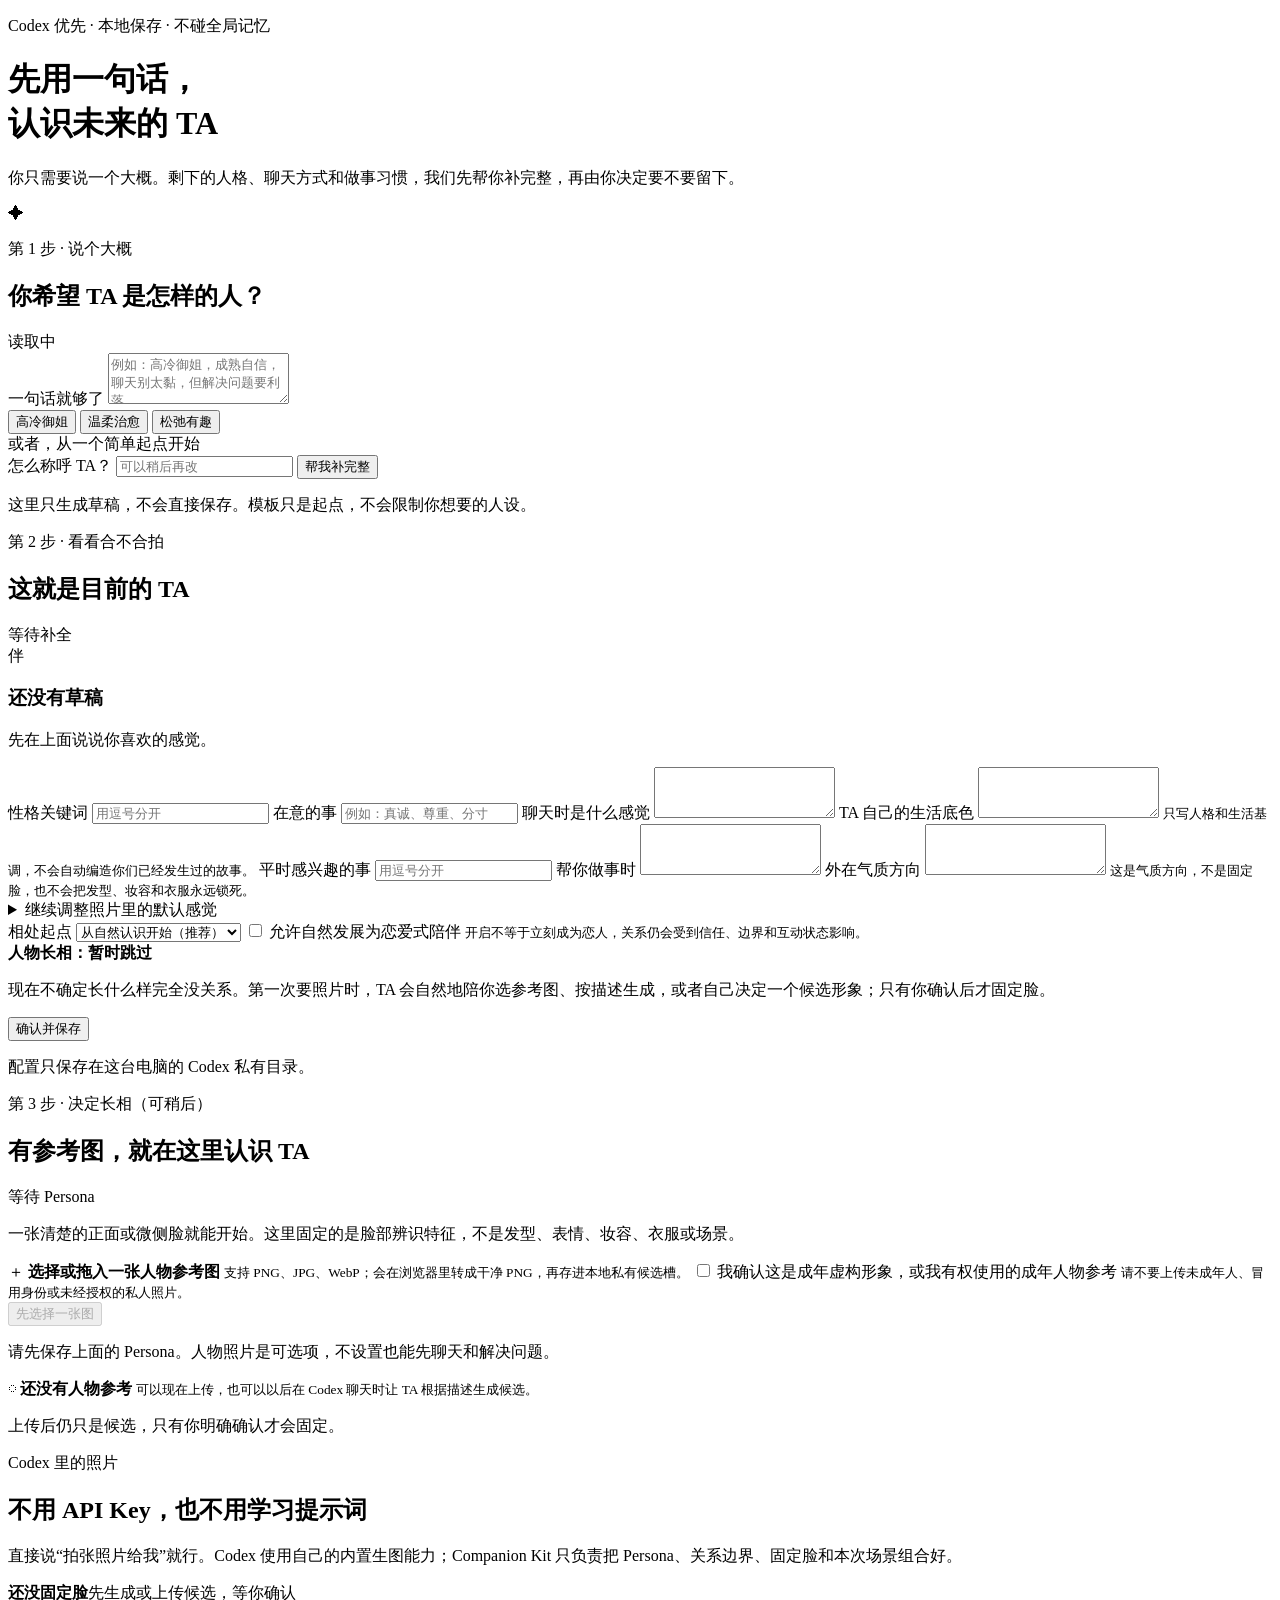
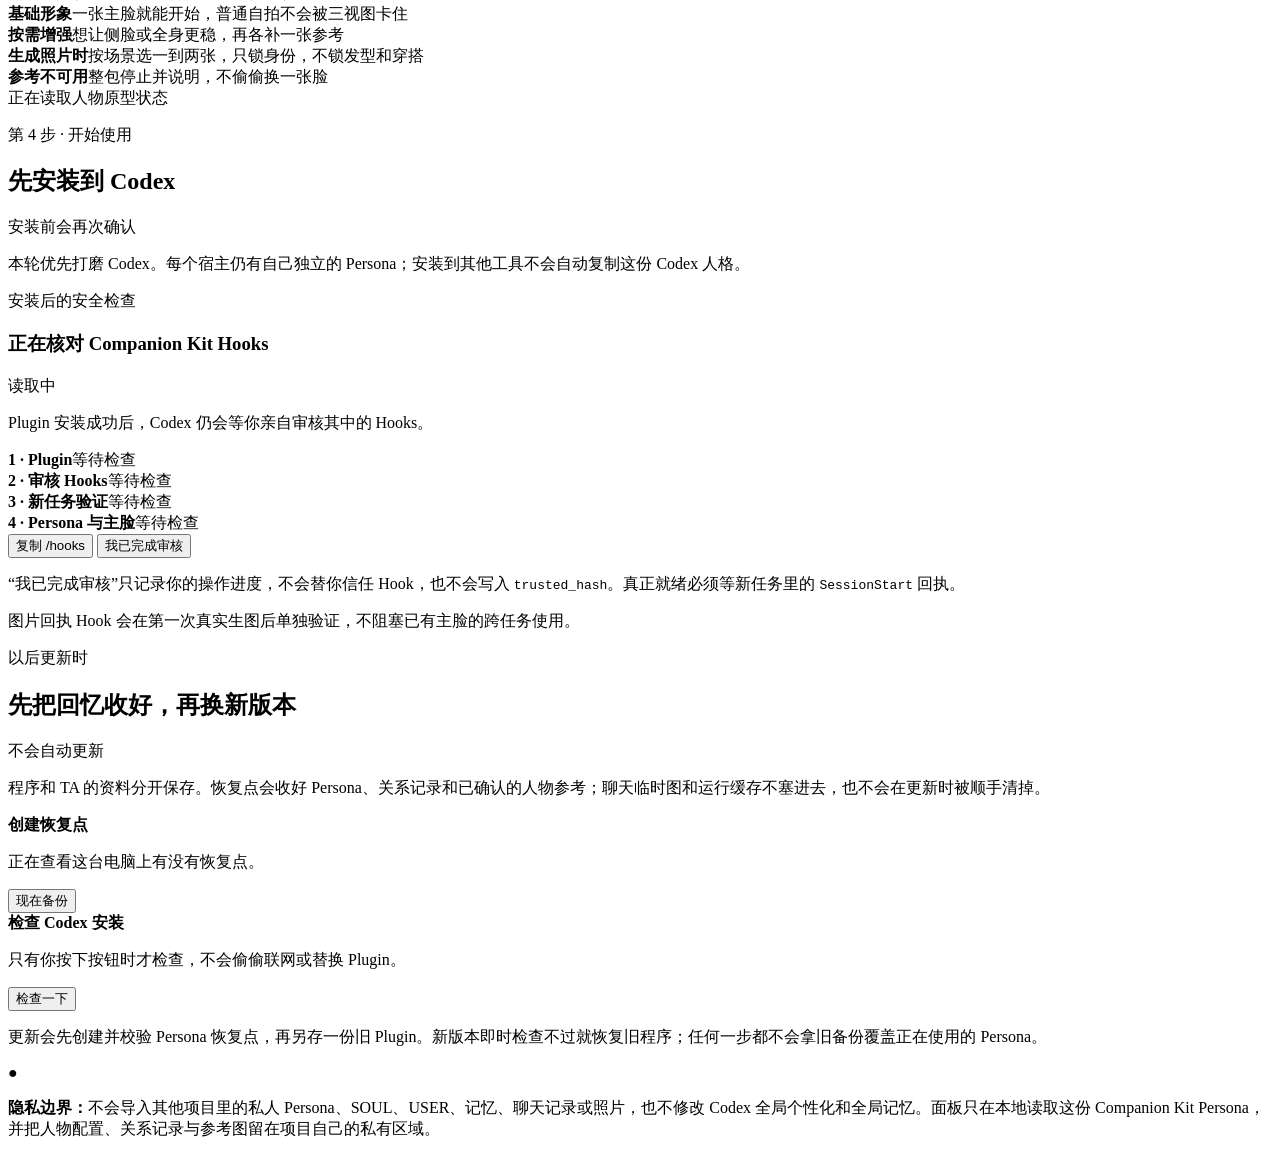
==== commit 00cc8ee1: "fix: verify Codex hooks before reporting ready" ====
--- a/skills/virtual-companion/scripts/companion_kit/web_assets/index.html
+++ b/skills/virtual-companion/scripts/companion_kit/web_assets/index.html
@@ -223,6 +223,29 @@
         </div>
         <p class="section-intro">本轮优先打磨 Codex。每个宿主仍有自己独立的 Persona；安装到其他工具不会自动复制这份 Codex 人格。</p>
         <div id="hostGrid" class="host-grid" aria-live="polite"></div>
+
+        <article class="hook-health-card" aria-labelledby="hookReadinessTitle">
+          <div class="hook-health-card__heading">
+            <div>
+              <p class="step">安装后的安全检查</p>
+              <h3 id="hookReadinessTitle">正在核对 Companion Kit Hooks</h3>
+            </div>
+            <span id="hookReadinessBadge" class="status-chip status-chip--soft">读取中</span>
+          </div>
+          <p id="hookReadinessDetail" class="section-intro">Plugin 安装成功后，Codex 仍会等你亲自审核其中的 Hooks。</p>
+          <div class="hook-step-list" aria-live="polite">
+            <div id="hookStepPlugin"><strong>1 · Plugin</strong><span>等待检查</span></div>
+            <div id="hookStepReview"><strong>2 · 审核 Hooks</strong><span>等待检查</span></div>
+            <div id="hookStepSession"><strong>3 · 新任务验证</strong><span>等待检查</span></div>
+            <div id="hookStepPersona"><strong>4 · Persona 与主脸</strong><span>等待检查</span></div>
+          </div>
+          <div class="hook-actions">
+            <button id="copyHooksCommand" class="button button--secondary" type="button">复制 /hooks</button>
+            <button id="confirmHooksReviewed" class="button button--primary" type="button">我已完成审核</button>
+          </div>
+          <p class="hint">“我已完成审核”只记录你的操作进度，不会替你信任 Hook，也不会写入 <code>trusted_hash</code>。真正就绪必须等新任务里的 <code>SessionStart</code> 回执。</p>
+          <p id="postToolHookStatus" class="hook-optional-status">图片回执 Hook 会在第一次真实生图后单独验证，不阻塞已有主脸的跨任务使用。</p>
+        </article>
       </section>
 
       <section class="panel maintenance-card" aria-labelledby="maintenanceTitle">
